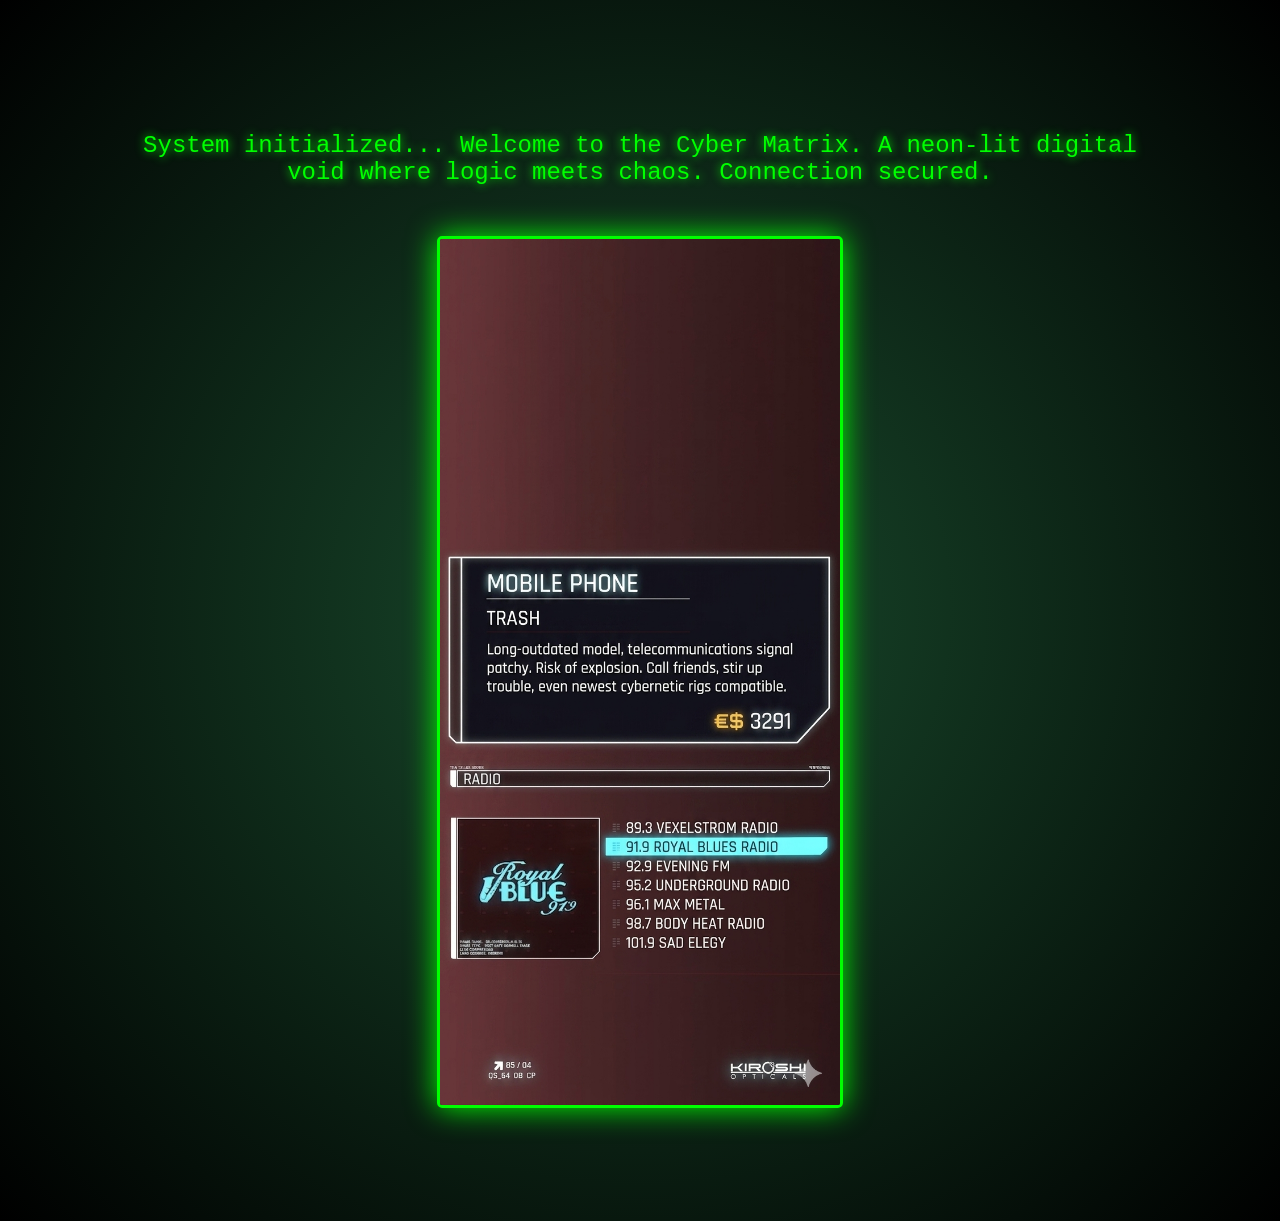
==== environ/env01.html @ eff374bf "upgrade" ====
<!doctype html>
<html lang="en">
<head>
  <meta charset="utf-8">
  <title>Environment 01: The Cyber Matrix</title>
  <link href="env.css" rel="stylesheet" type="text/css">
</head>
<body>

<p>
  System initialized... Welcome to the Cyber Matrix.
  A neon-lit digital void where logic meets chaos.
  Connection secured.
</p>

<img src="2.png">

</body>
</html>
---- environ/env.css ----
body {
    background-color: #0a0a0a;
    background-image: radial-gradient(circle, #1a4d2e, #000000);
    color: #00ff00;
    font-family: "Courier New", Courier, monospace;
    padding: 100px;
    text-align: center;
}


p {
    font-size: 24px;
    text-shadow: 0 0 10px #00ff00;
    margin-bottom: 50px;
}


img {
    width: 400px;
    border: 3px solid #00ff00;
    box-shadow: 0 0 30px #00ff00;
    border-radius: 5px;
}
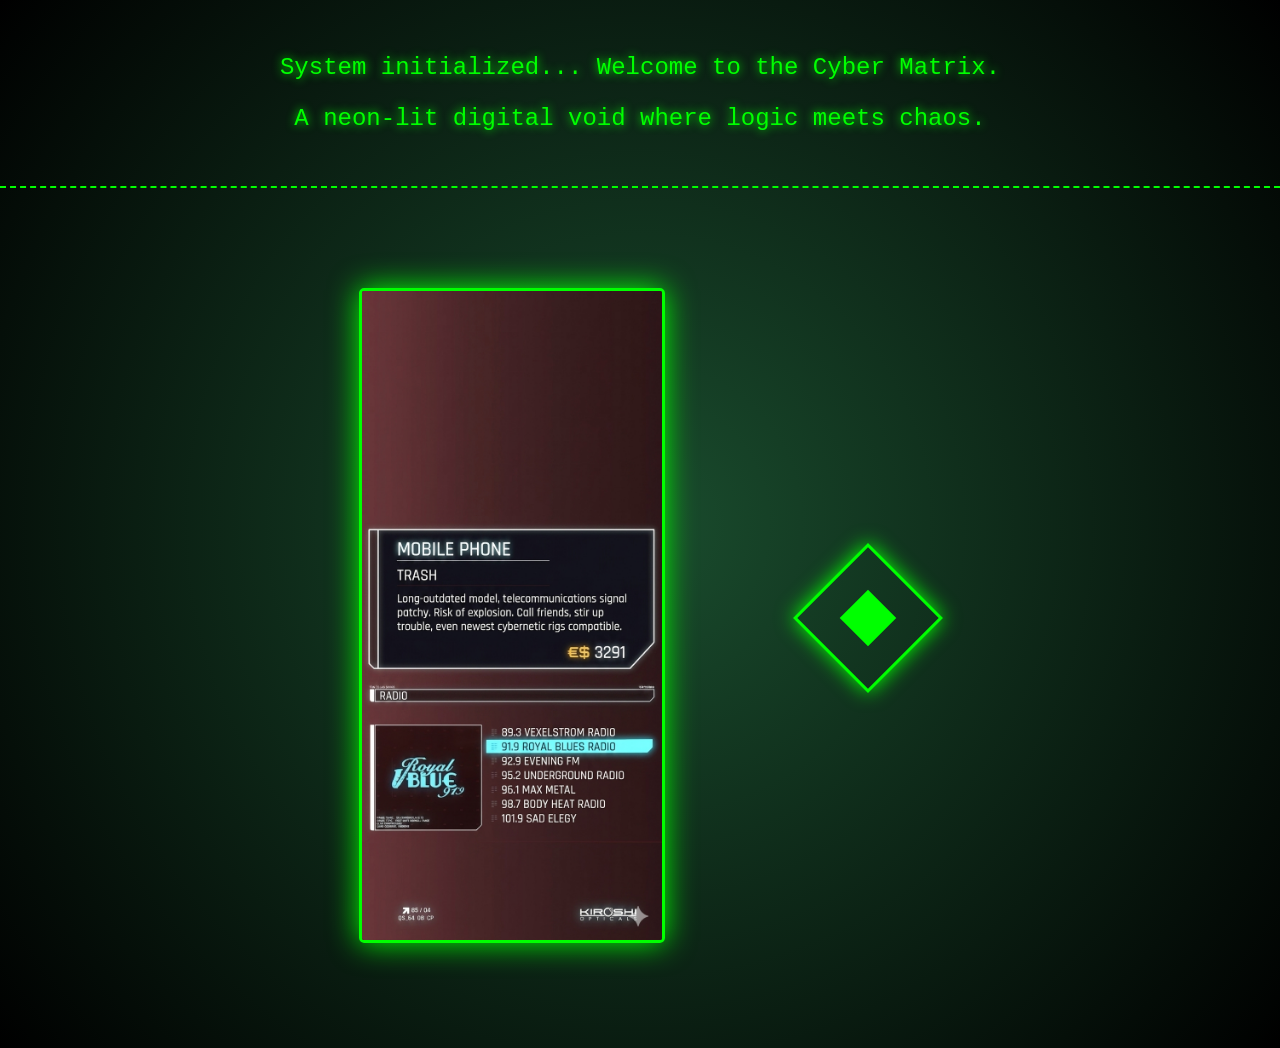
==== commit 09af96ec: "update" ====
--- a/environ/env01.html
+++ b/environ/env01.html
@@ -1,19 +1,30 @@
-<!doctype html>
+<!DOCTYPE html>
 <html lang="en">
 <head>
-  <meta charset="utf-8">
-  <title>Environment 01: The Cyber Matrix</title>
-  <link href="env.css" rel="stylesheet" type="text/css">
+  <meta charset="UTF-8">
+  <title>Environment 02: The Cyber Matrix</title>
+  <link rel="stylesheet" href="env.css">
 </head>
 <body>
 
-<p>
-  System initialized... Welcome to the Cyber Matrix.
-  A neon-lit digital void where logic meets chaos.
-  Connection secured.
-</p>
+<div id="env-zone">
+  <p>System initialized... Welcome to the Cyber Matrix.</p>
+  <p>A neon-lit digital void where logic meets chaos.</p>
+</div>
 
-<img src="2.png">
+<div id="main-zone">
+
+  <div class="scene-item">
+    <img src="2.png" id="main-picture" alt="Matrix Image">
+  </div>
+
+  <div class="scene-item">
+    <div id="cyber-cube">
+      <div class="core"></div>
+    </div>
+  </div>
+
+</div>
 
 </body>
 </html>
--- a/environ/env.css
+++ b/environ/env.css
@@ -1,24 +1,65 @@
-
 body {
     background-color: #0a0a0a;
     background-image: radial-gradient(circle, #1a4d2e, #000000);
     color: #00ff00;
     font-family: "Courier New", Courier, monospace;
-    padding: 100px;
     text-align: center;
+    margin: 0;
+    display: flex;
+    flex-direction: column;
+    min-height: 100vh;
 }
-
 
 p {
     font-size: 24px;
     text-shadow: 0 0 10px #00ff00;
-    margin-bottom: 50px;
 }
 
+#env-zone {
+    padding: 30px;
+    border-bottom: 2px dashed #00ff00;
+}
 
-img {
-    width: 400px;
+/* Flexbox 布局拿分点 */
+#main-zone {
+    display: flex;
+    justify-content: center;
+    align-items: center;
+    gap: 150px;
+    padding: 100px 50px;
+    flex: 1;
+}
+
+/* 你的主图样式 */
+#main-picture {
+    width: 300px;
     border: 3px solid #00ff00;
     box-shadow: 0 0 30px #00ff00;
     border-radius: 5px;
+}
+
+/* 纯 CSS 赛博发光方块 */
+#cyber-cube {
+    width: 100px;
+    height: 100px;
+    border: 3px solid #00ff00;
+    position: relative;
+    transform: rotate(45deg);
+    box-shadow: 0 0 20px #00ff00;
+}
+
+#cyber-cube .core {
+    width: 40px;
+    height: 40px;
+    background-color: #00ff00;
+    position: absolute;
+    top: 30px;
+    left: 30px;
+    animation: pulse 2s infinite ease-in-out;
+}
+
+@keyframes pulse {
+    0% { transform: scale(1); opacity: 0.5; box-shadow: 0 0 5px #00ff00; }
+    50% { transform: scale(1.3); opacity: 1; box-shadow: 0 0 30px #00ff00; }
+    100% { transform: scale(1); opacity: 0.5; box-shadow: 0 0 5px #00ff00; }
 }
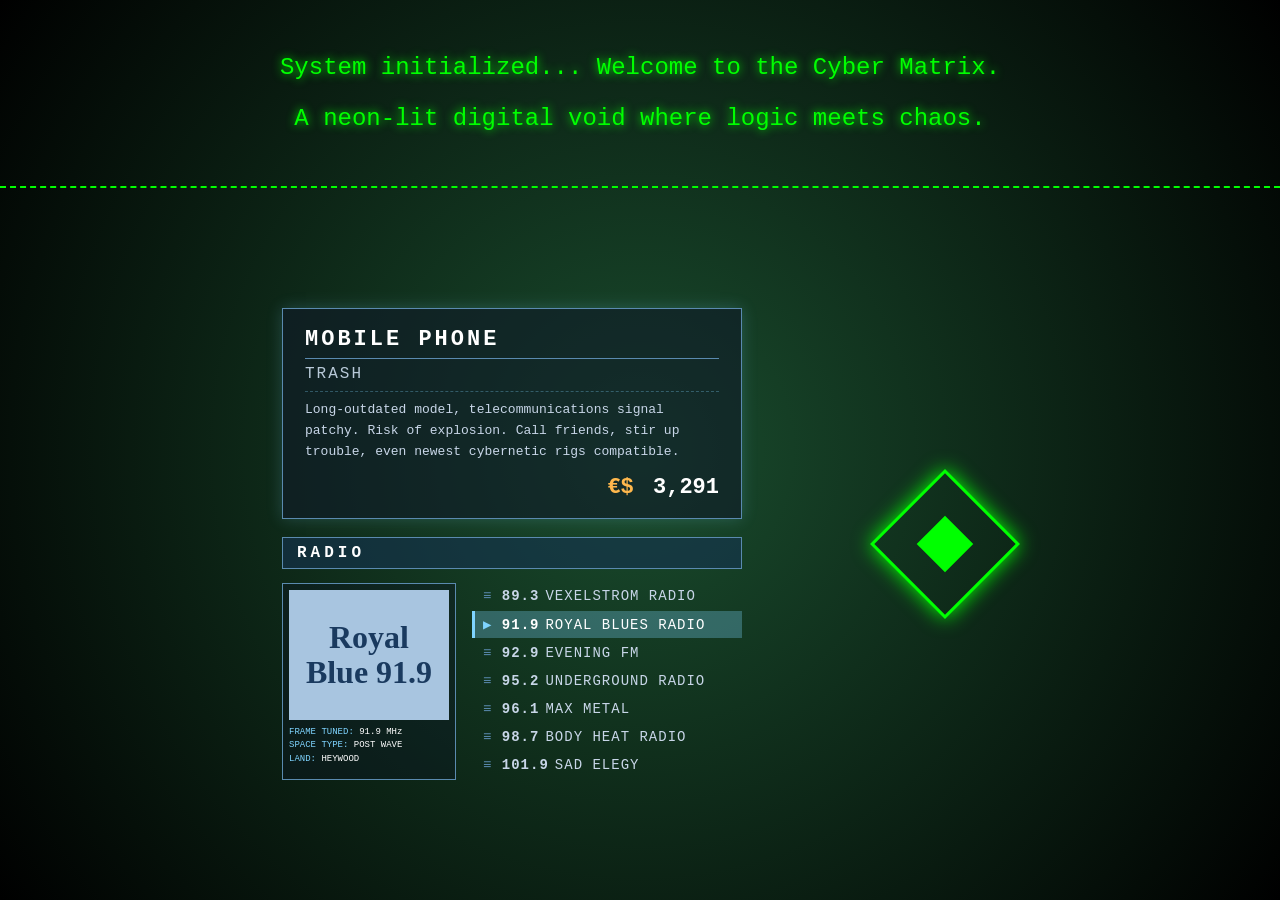
==== commit 32ba7b3d: "update" ====
--- a/environ/env01.html
+++ b/environ/env01.html
@@ -15,7 +15,34 @@
 <div id="main-zone">
 
   <div class="scene-item">
-    <img src="2.png" id="main-picture" alt="Matrix Image">
+    <div id="radio-ui">
+
+      <div class="item-card">
+        <h2 id="item-name"></h2>
+        <div id="item-rarity"></div>
+        <hr>
+        <p id="item-desc"></p>
+        <div class="item-price">
+          <span class="currency">€$</span>
+          <span id="item-price"></span>
+        </div>
+      </div>
+
+      <div class="section-bar">RADIO</div>
+
+      <div class="radio-zone">
+        <div class="cover-box">
+          <div id="cover-art"></div>
+          <div class="cover-meta">
+            <div>FRAME TUNED: <span id="meta-tuned"></span></div>
+            <div>SPACE TYPE: <span id="meta-type"></span></div>
+            <div>LAND: <span id="meta-land"></span></div>
+          </div>
+        </div>
+        <ul id="station-list"></ul>
+      </div>
+
+    </div>
   </div>
 
   <div class="scene-item">
@@ -26,5 +53,6 @@
 
 </div>
 
+<script src="env.js"></script>
 </body>
-</html>+</html>
--- a/environ/env.css
+++ b/environ/env.css
@@ -20,7 +20,6 @@
     border-bottom: 2px dashed #00ff00;
 }
 
-/* Flexbox 布局拿分点 */
 #main-zone {
     display: flex;
     justify-content: center;
@@ -30,15 +29,152 @@
     flex: 1;
 }
 
-/* 你的主图样式 */
-#main-picture {
-    width: 300px;
-    border: 3px solid #00ff00;
-    box-shadow: 0 0 30px #00ff00;
-    border-radius: 5px;
-}
-
-/* 纯 CSS 赛博发光方块 */
+#radio-ui {
+    width: 460px;
+    text-align: left;
+    color: #d8e8ff;
+    font-family: "Courier New", monospace;
+}
+
+.item-card {
+    border: 1.5px solid #5a8aaf;
+    background: rgba(15, 25, 40, 0.6);
+    padding: 18px 22px;
+    margin-bottom: 18px;
+    box-shadow: 0 0 15px rgba(127, 212, 255, 0.2);
+}
+
+.item-card h2 {
+    margin: 0 0 6px 0;
+    font-size: 22px;
+    letter-spacing: 3px;
+    color: #fff;
+    border-bottom: 1px solid #5a8aaf;
+    padding-bottom: 6px;
+}
+
+#item-rarity {
+    font-size: 16px;
+    letter-spacing: 2px;
+    color: #b8c9d8;
+    margin-bottom: 8px;
+}
+
+.item-card hr {
+    border: none;
+    border-top: 1px dashed rgba(127, 212, 255, 0.3);
+    margin: 8px 0;
+}
+
+#item-desc {
+    font-size: 13px;
+    line-height: 1.6;
+    color: #c8d6e8;
+    text-shadow: none;
+    margin: 8px 0 12px;
+}
+
+.item-price {
+    text-align: right;
+    font-size: 22px;
+    font-weight: bold;
+    color: #fff;
+}
+.item-price .currency {
+    color: #ffb84d;
+    margin-right: 6px;
+}
+
+.section-bar {
+    background: rgba(20, 50, 80, 0.6);
+    border: 1px solid #5a8aaf;
+    padding: 6px 14px;
+    font-size: 16px;
+    font-weight: bold;
+    letter-spacing: 4px;
+    color: #fff;
+    margin-bottom: 14px;
+}
+
+.radio-zone {
+    display: flex;
+    gap: 16px;
+}
+
+.cover-box {
+    width: 160px;
+    flex-shrink: 0;
+    border: 1.5px solid #5a8aaf;
+    background: rgba(10, 20, 35, 0.4);
+    padding: 6px;
+}
+
+#cover-art {
+    width: 100%;
+    height: 130px;
+    display: flex;
+    align-items: center;
+    justify-content: center;
+    font-family: "Brush Script MT", cursive;
+    font-size: 32px;
+    font-weight: bold;
+    text-align: center;
+    line-height: 1.1;
+}
+
+.cover-meta {
+    margin-top: 6px;
+    font-size: 9px;
+    color: #7fd4ff;
+    line-height: 1.5;
+}
+.cover-meta span {
+    color: #fff;
+}
+
+#station-list {
+    list-style: none;
+    margin: 0;
+    padding: 0;
+    flex: 1;
+}
+
+#station-list li {
+    padding: 5px 8px;
+    margin-bottom: 2px;
+    font-size: 14px;
+    letter-spacing: 1px;
+    color: #c8d6e8;
+    cursor: pointer;
+    border-left: 3px solid transparent;
+}
+
+#station-list li::before {
+    content: "≡  ";
+    color: #5a8aaf;
+}
+
+#station-list li:hover {
+    background: rgba(127, 212, 255, 0.1);
+    color: #fff;
+}
+
+#station-list li.active {
+    background: rgba(127, 212, 255, 0.3);
+    color: #fff;
+    border-left: 3px solid #7fd4ff;
+}
+
+#station-list li.active::before {
+    content: "▶  ";
+    color: #7fd4ff;
+}
+
+.station-freq {
+    font-weight: bold;
+    margin-right: 6px;
+}
+
 #cyber-cube {
     width: 100px;
     height: 100px;
@@ -62,4 +198,4 @@
     0% { transform: scale(1); opacity: 0.5; box-shadow: 0 0 5px #00ff00; }
     50% { transform: scale(1.3); opacity: 1; box-shadow: 0 0 30px #00ff00; }
     100% { transform: scale(1); opacity: 0.5; box-shadow: 0 0 5px #00ff00; }
-}+}
